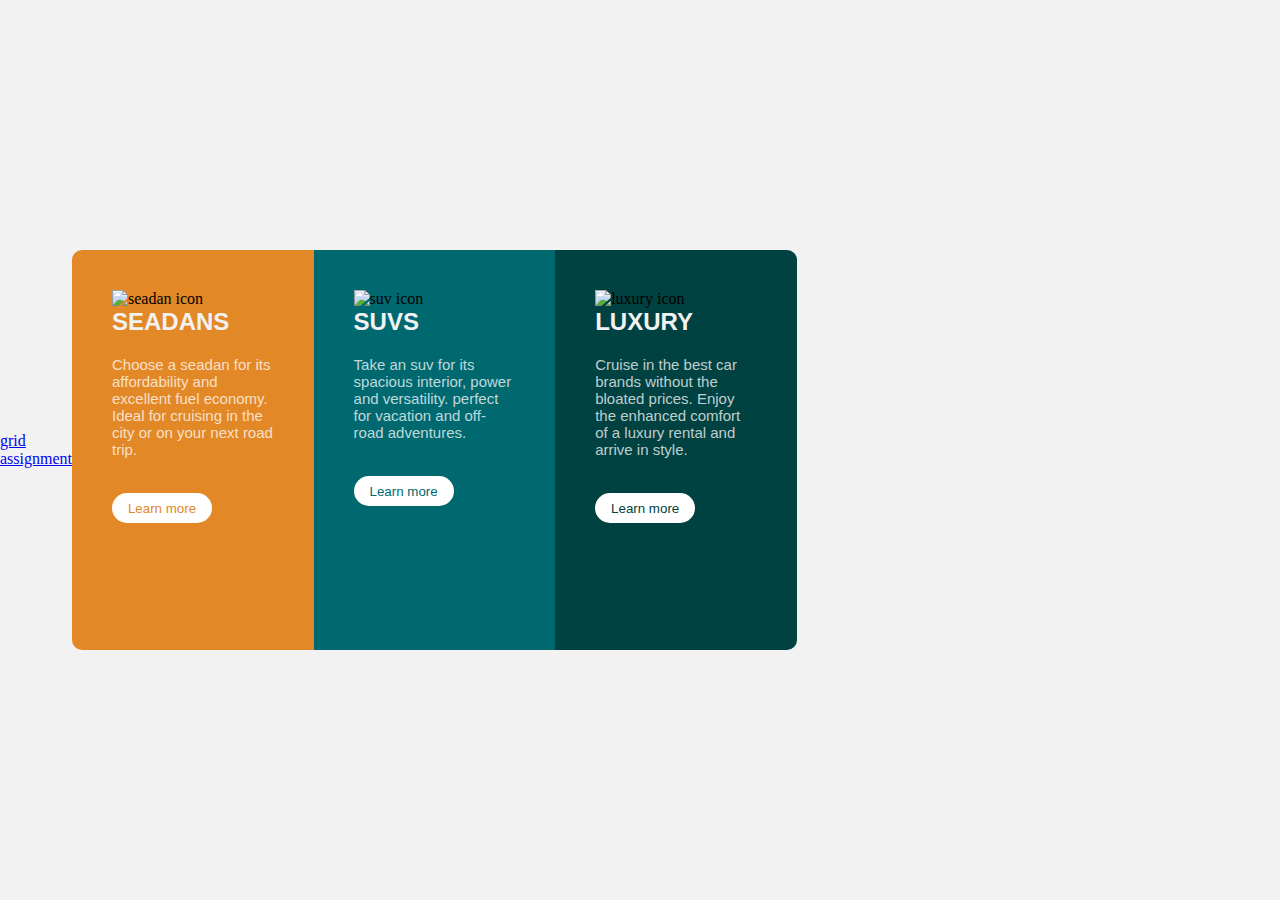
==== Index.html @ 9443b55b "Rename flexbox.html to Index.html" ====
<html lang="en">
  <head>
    <meta charset="UTF-8" />
    <meta http-equiv="X-UA-Compatible" content="IE=edge" />
    <meta name="viewport" content="width=device-width, initial-scale=1.0" />
    <title>flexbox</title>
    <link rel="stylesheet" href="flexbox.css">
    <link rel="icon" href="https://drive.google.com/uc?export=view&id=1n7vsX7NYfV2nISJIdErvdoyVd2ZmkFNz" type="image/png">
    
    <link rel="stylesheet" href="https://fonts.google.com/specimen/Big+Shoulders+Display">
    <link rel="stylesheet" href="https://fonts.google.com/specimen/Lexend+Deca">
  </head>

  <body>
    <main>
      <a href="https://grid.html">grid assignment<a/>
      <div id="container">
        <div id="seadans">
          <img src="https://drive.google.com/uc?export=view&id=10vu5uR8YGJD12JmTxjHkw925MF_5bOtv" alt="seadan icon">
          <h2>SEADANS</h2>

          <p>
            Choose a seadan for its affordability and excellent fuel economy.
            Ideal for cruising in the city or on your next road trip.
          </p>
          <button type="button">Learn more</button>
        </div>
        <div id="suvs">
          <img src="http://drive.google.com/uc?export=view&id=19xRLZm9wekF3KObP6yfBHEJQaxfJ7Y8w" alt="suv icon">
          <h2>SUVS</h2>
          <p>
            Take an suv for its spacious interior, power and versatility.
            perfect for vacation and off-road adventures.
          </p>
          <button type="button">Learn more</button>
        </div>
        <div id="luxury">
          <img src="http://drive.google.com/uc?export=view&id=12NSSr1DbXdPoR5HKkep7CC251X1laZdZ" alt="luxury icon">
          <h2>LUXURY</h2>
          <p>
            Cruise in the best car brands without the bloated prices. Enjoy the
            enhanced comfort of a luxury rental and arrive in style.
          </p>
          <button type="button">Learn more</button>
        </div>
      </div>
    </main>
  </body>
</html>
---- flexbox.css ----
*{
    margin: 0;
    padding: 0;
}

main{
    background-color:hsl(0, 0%, 95%);
    display: flex;
    height: 100vh;
    justify-content: center;
    align-items: center;
}

#container{
    /* margin: 10px auto; */
    display: flex;
    flex-direction: row;
    width: 60%;
    justify-content: center;
    align-content: center;
    height: 400px;
    border-radius: 15px;
}

button{
    background-color: white;
    width: 100px;
    border: none;
    height: 30px;
    border-radius: 20px;
}

h2{
    color: hsl(0, 0%, 95%);
    font-family:"Big Shoulders Display", sans-serif;
    font-weight: 700;
}

p{
    margin: 20px 0 35px 0;
    font-family:" Lexend Deca",sans-serif;
    font-weight: 400;
    color:  hsla(0, 0%, 100%, 0.75);
    font-size:15px;
}

#seadans>button:hover{
    background-color:  hsl(31, 77%, 52%);
    border: 1px solid white;
    color:white;
    cursor: pointer;
}

#seadans >button{
    color:  hsl(31, 77%, 52%);
}
#seadans{
    background-color:  hsl(31, 77%, 52%);
    padding: 40px;
    width: 33.33%;
    border-radius: 10px 0 0 10px;
}

#suvs>button:hover{
    background-color:  hsl(184, 100%, 22%);
    border: 1px solid white;
    color:white;
    cursor: pointer;
}

#suvs>button{
    color:  hsl(184, 100%, 22%);
}
#suvs{
    background-color:  hsl(184, 100%, 22%);
    padding: 40px;
    width: 33.33%;
}

#luxury>button{
    color:hsl(179, 100%, 13%) ;
}

#luxury>button:hover{
    background-color:  hsl(179, 100%, 13%) ;
    border: 1px solid white;
    color:white;
    cursor: pointer;
}
#luxury{
    width: 33.33%;
    background-color:hsl(179, 100%, 13%) ;
    padding: 40px;
    border-radius: 0 10px 10px 0;
}
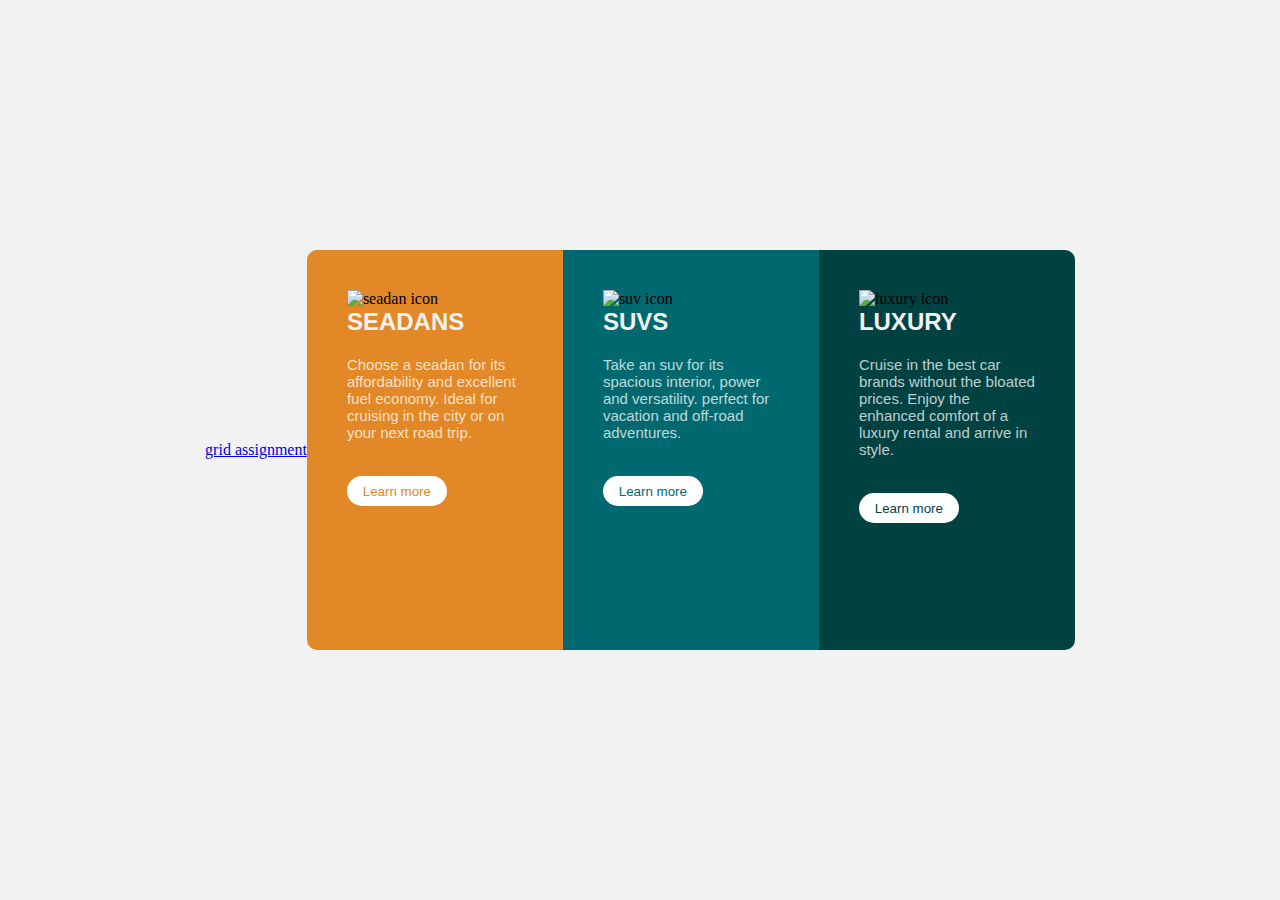
==== commit bee77150: "Update Index.html" ====
--- a/Index.html
+++ b/Index.html
@@ -13,7 +13,7 @@
 
   <body>
     <main>
-      <a href="https://grid.html">grid assignment<a/>
+      <a href="https://grid.html">grid assignment</a>
       <div id="container">
         <div id="seadans">
           <img src="https://drive.google.com/uc?export=view&id=10vu5uR8YGJD12JmTxjHkw925MF_5bOtv" alt="seadan icon">
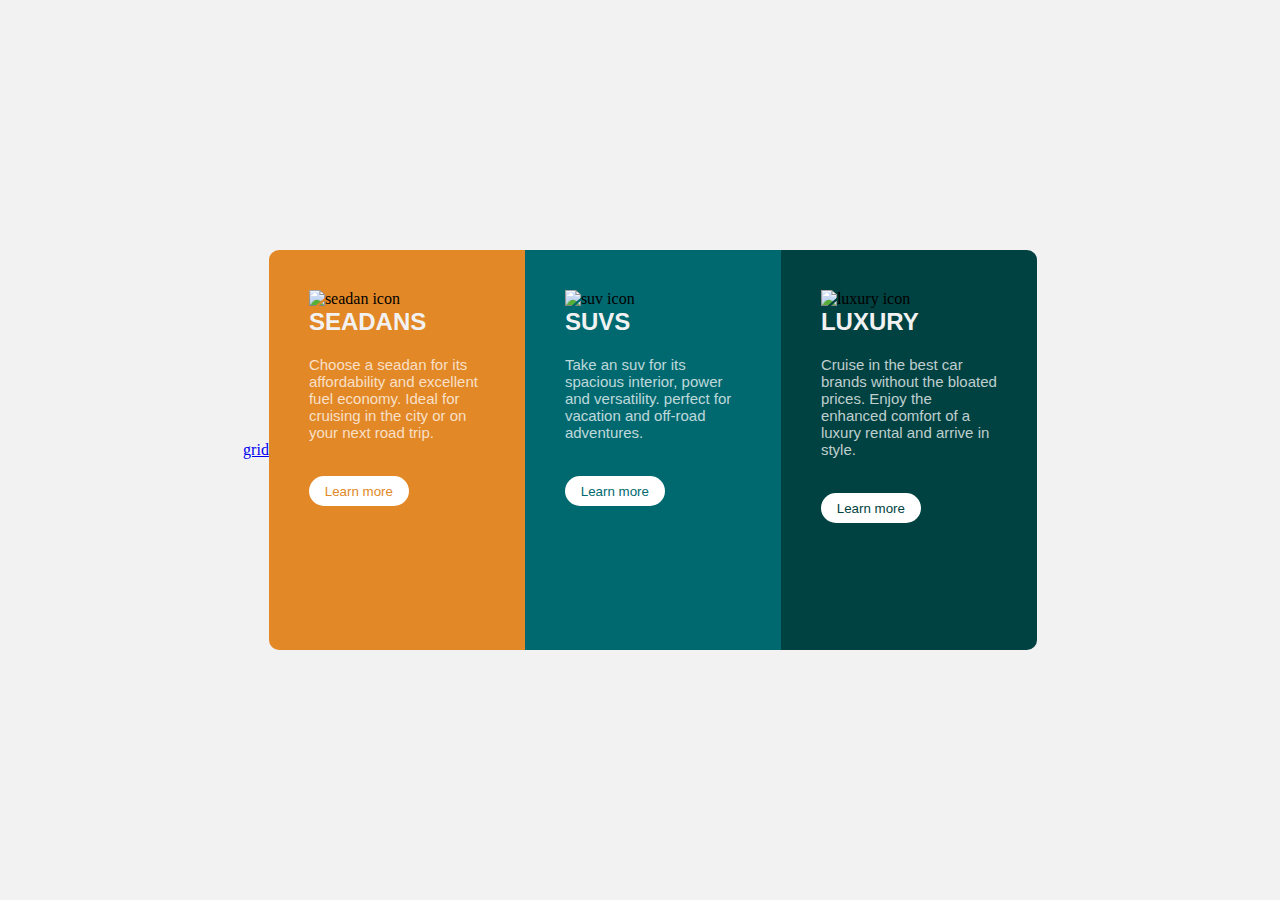
==== commit 61c44dad: "Update Index.html" ====
--- a/Index.html
+++ b/Index.html
@@ -13,7 +13,7 @@
 
   <body>
     <main>
-      <a href="https://grid.html">grid assignment</a>
+      <a href="grid.html">grid</a>
       <div id="container">
         <div id="seadans">
           <img src="https://drive.google.com/uc?export=view&id=10vu5uR8YGJD12JmTxjHkw925MF_5bOtv" alt="seadan icon">
